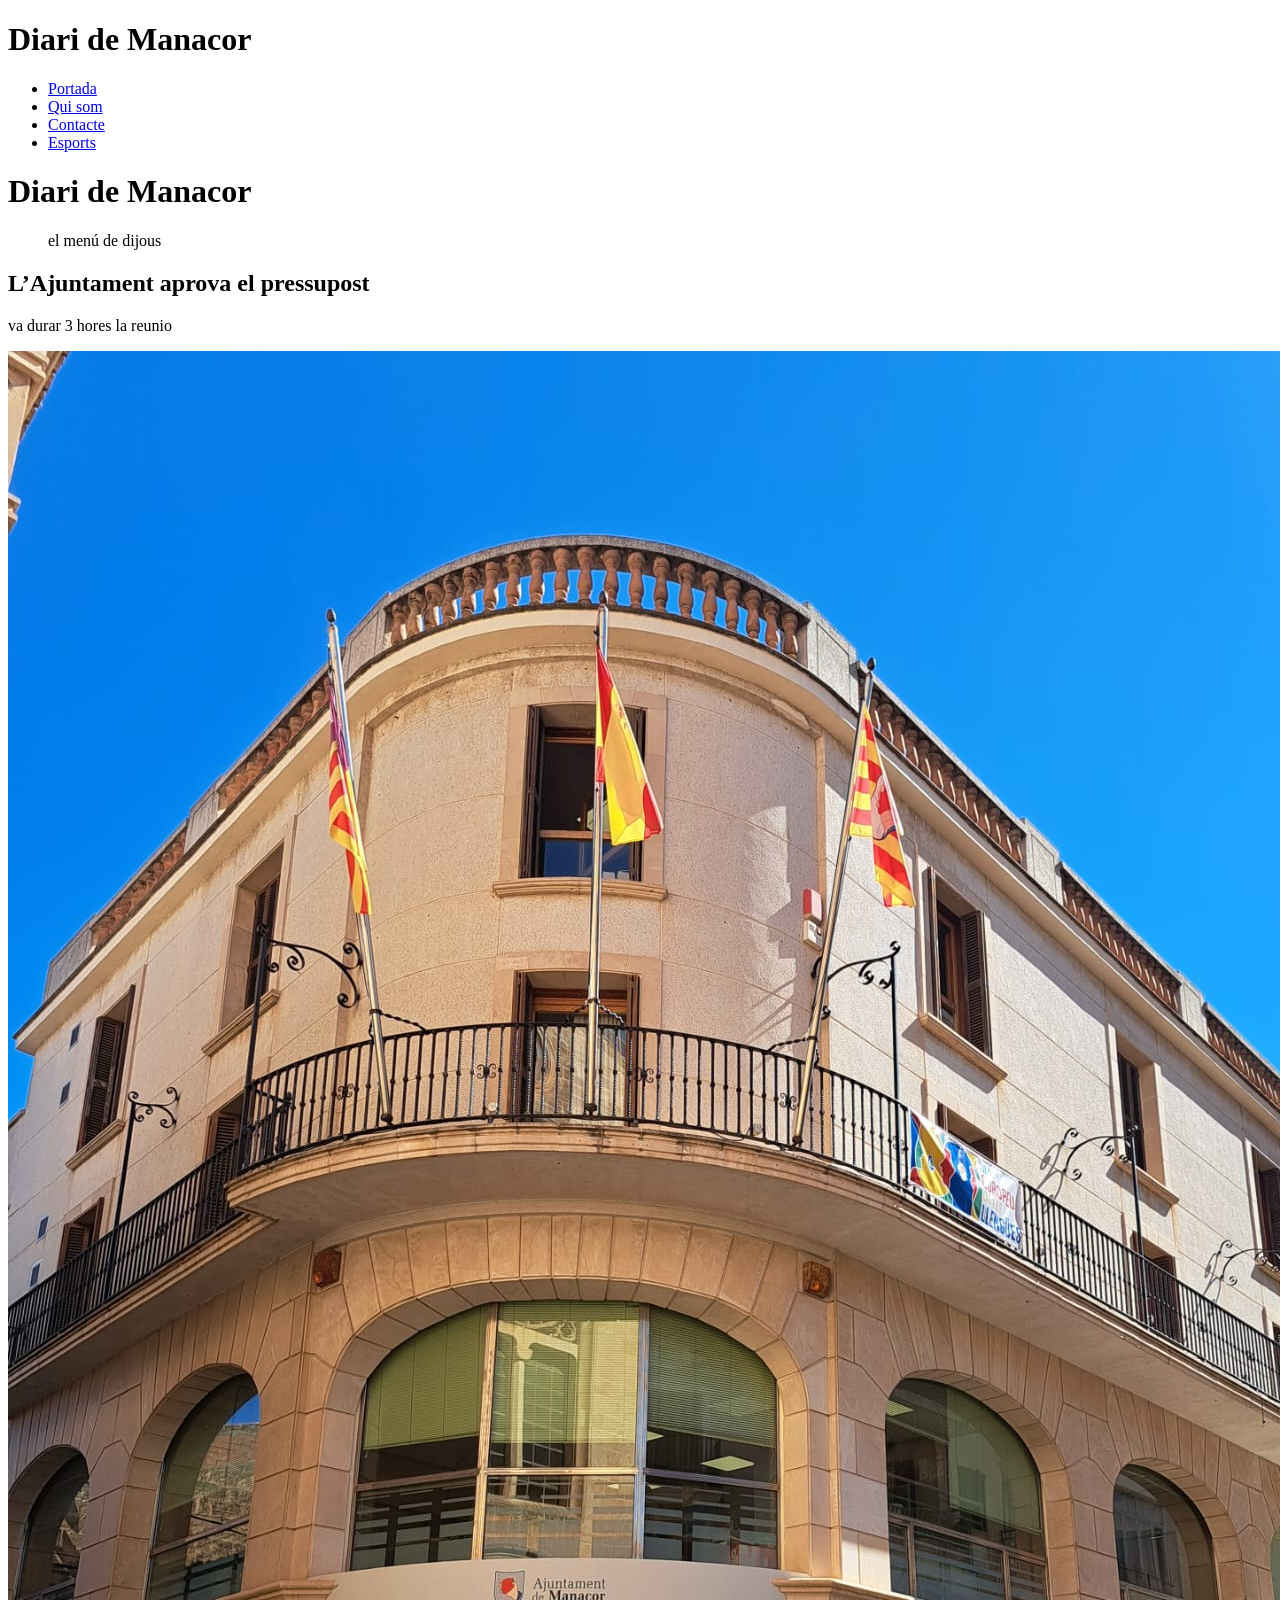
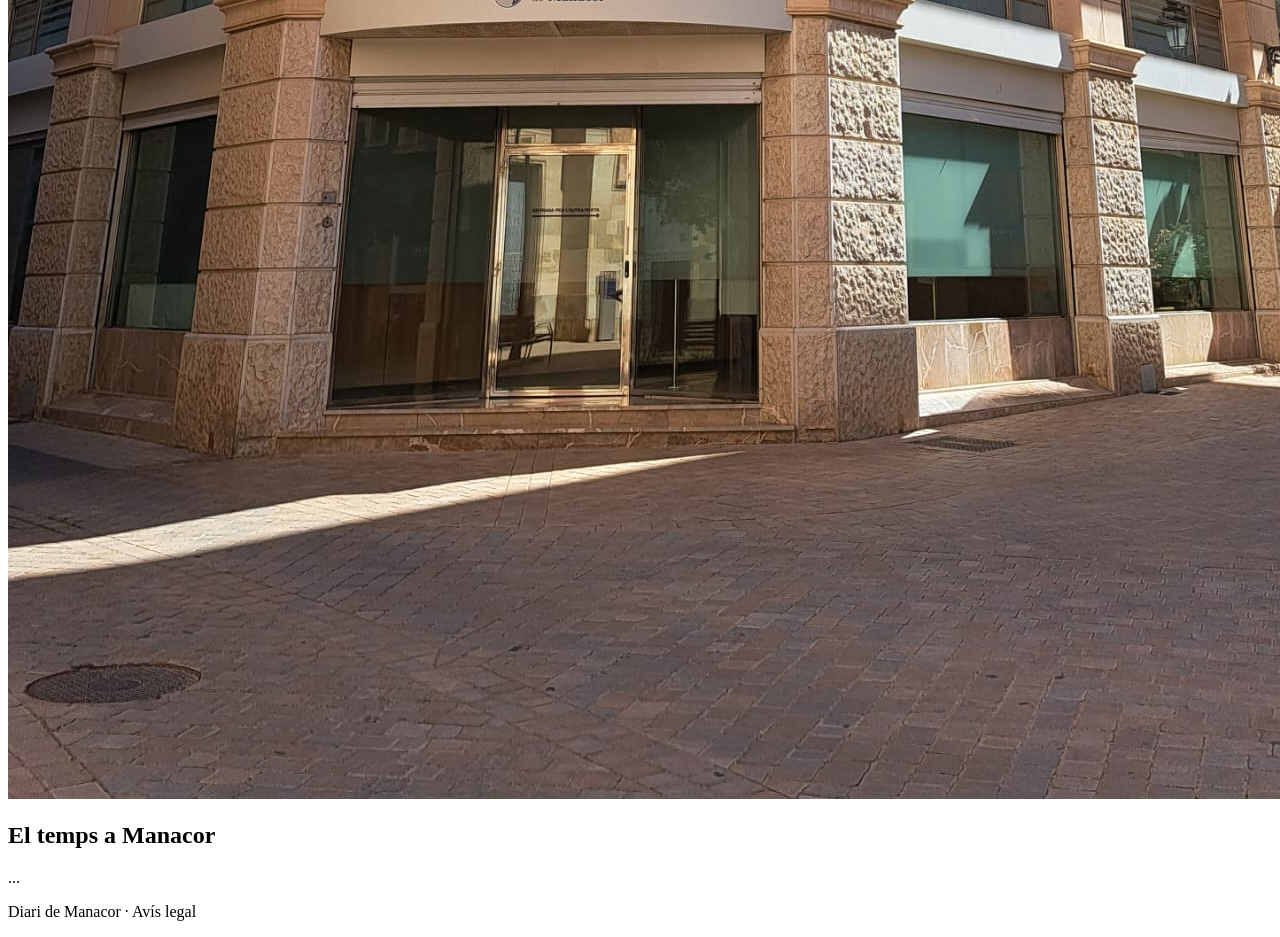
==== index.html @ 1ee50137 "primer commit" ====
<!DOCTYPE html>
<html lang="ca">
<head>
	<meta charset="utf-8">
	<title>Diari de Manacor</title>
</head>
<h1>
	Diari de Manacor
</h1>
<ul>
	<li><a href="index.html">Portada</a></li>
	<li><a href="qui-som.html">Qui som</a></li>
	<li><a href="contacte.html">Contacte</a></li>
	<li><a href="noticies/esports.html">Esports</a></li>
</ul>
<body>
	<header>
		<h1>Diari de Manacor</h1>
	</header>
	<nav>
		<ul>el menú de dijous</ul>
	</nav>
	<main>
		<article>
			<h2>L’Ajuntament aprova el pressupost</h2>
			<p>va durar 3 hores la reunio</p>
			<img src="img/Ajuntament.jpg" alt="Ajuntament de Manacor">
		</article>
		<aside>
			<h2>El temps a Manacor</h2> ...
		</aside>
	</main>
	<footer> <p>Diari de Manacor · Avís legal</p> </footer>
</body>
</html>
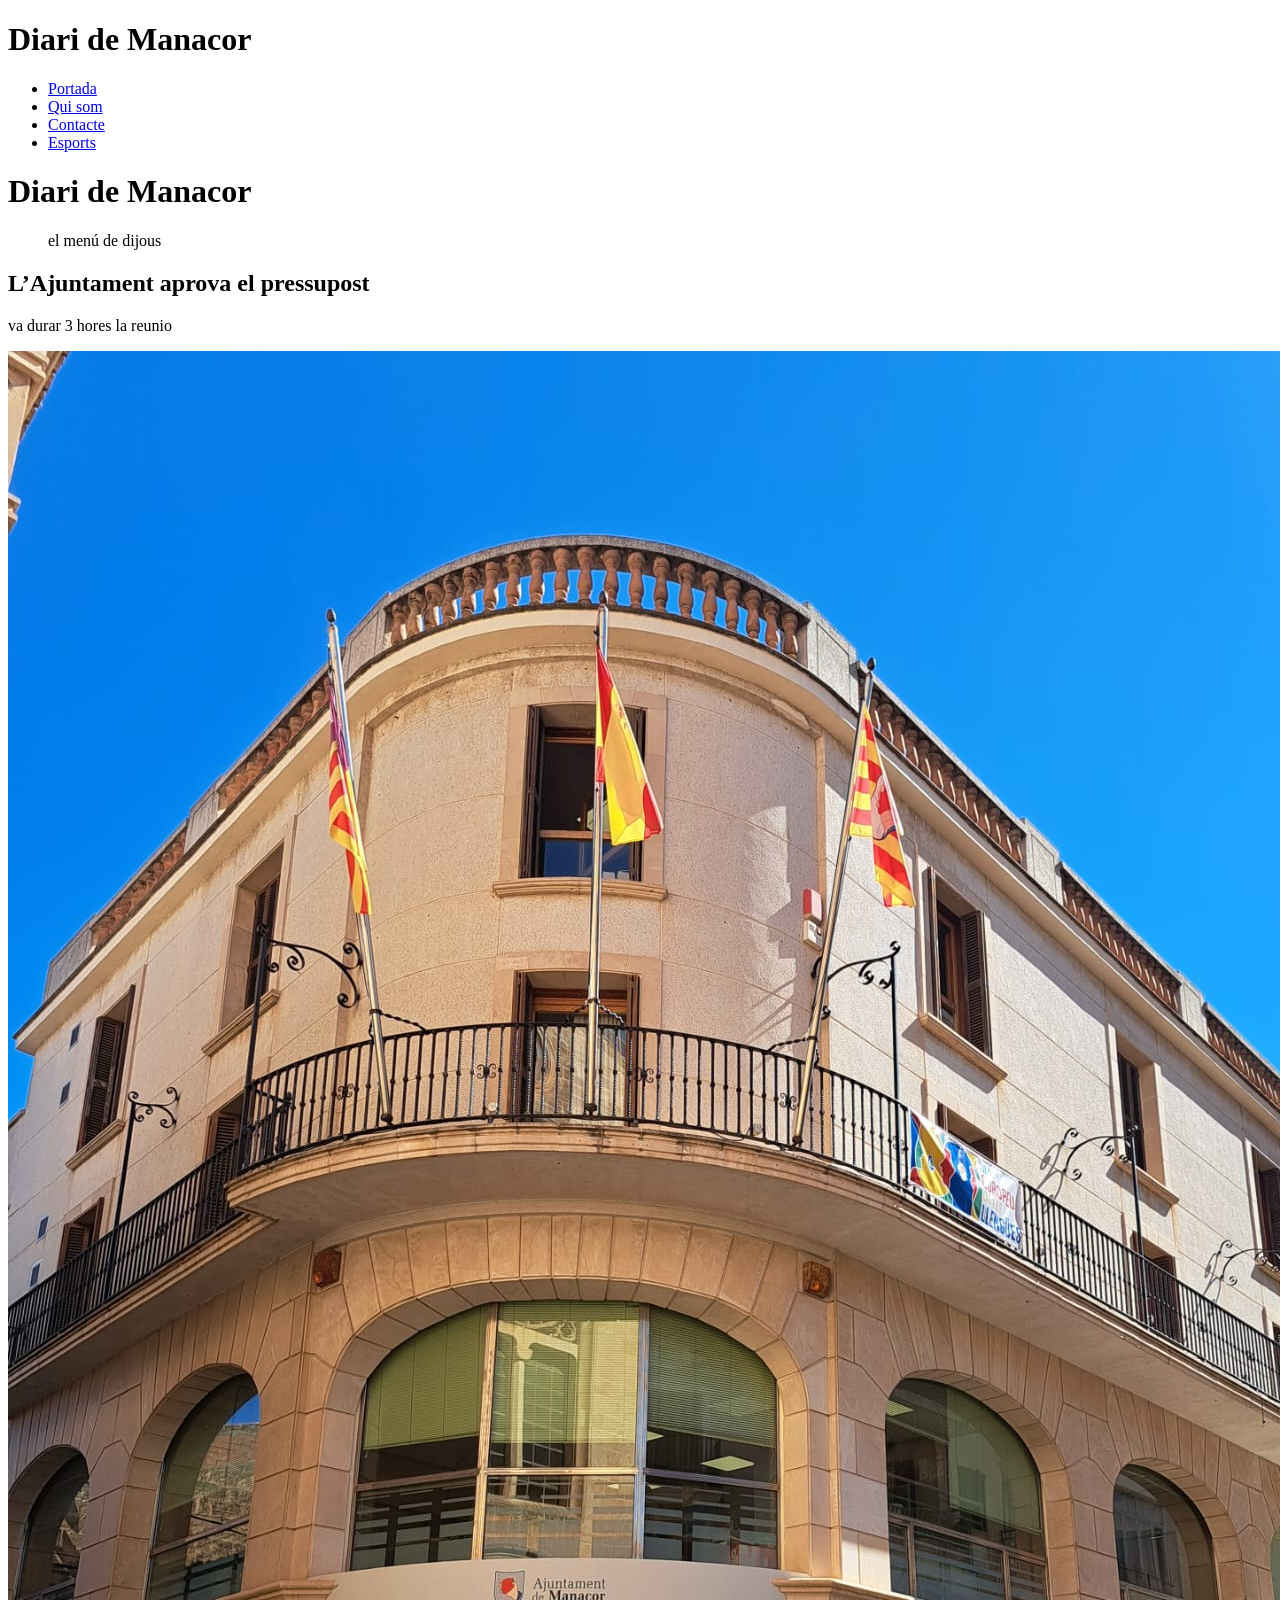
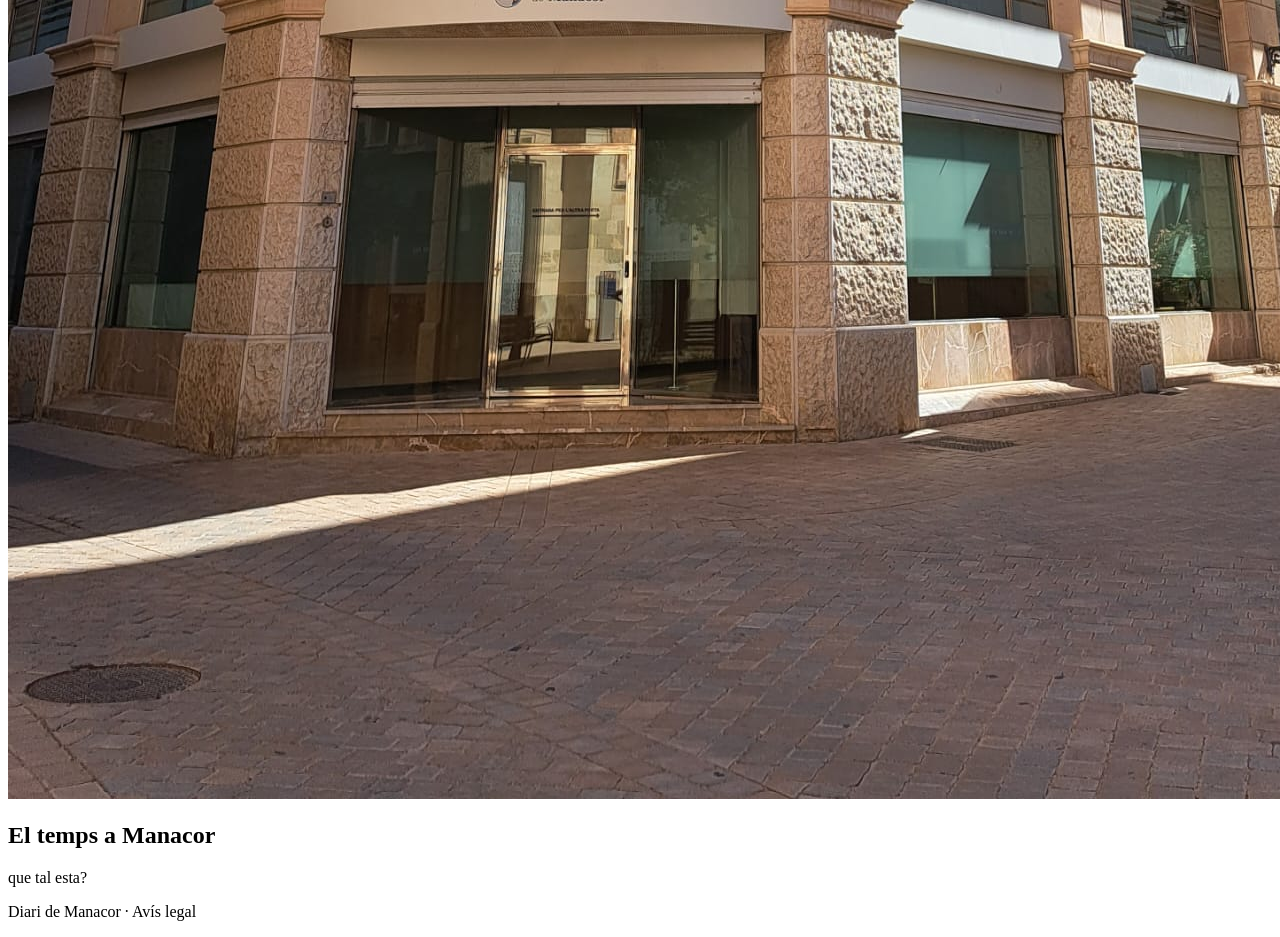
==== commit fda3e430: "tabulacio" ====
--- a/index.html
+++ b/index.html
@@ -27,9 +27,12 @@
 			<img src="img/Ajuntament.jpg" alt="Ajuntament de Manacor">
 		</article>
 		<aside>
-			<h2>El temps a Manacor</h2> ...
+			<h2>El temps a Manacor</h2>
+			<p>que tal esta?</p>
 		</aside>
 	</main>
-	<footer> <p>Diari de Manacor · Avís legal</p> </footer>
+	<footer>
+		<p>Diari de Manacor · Avís legal</p>
+	</footer>
 </body>
 </html>
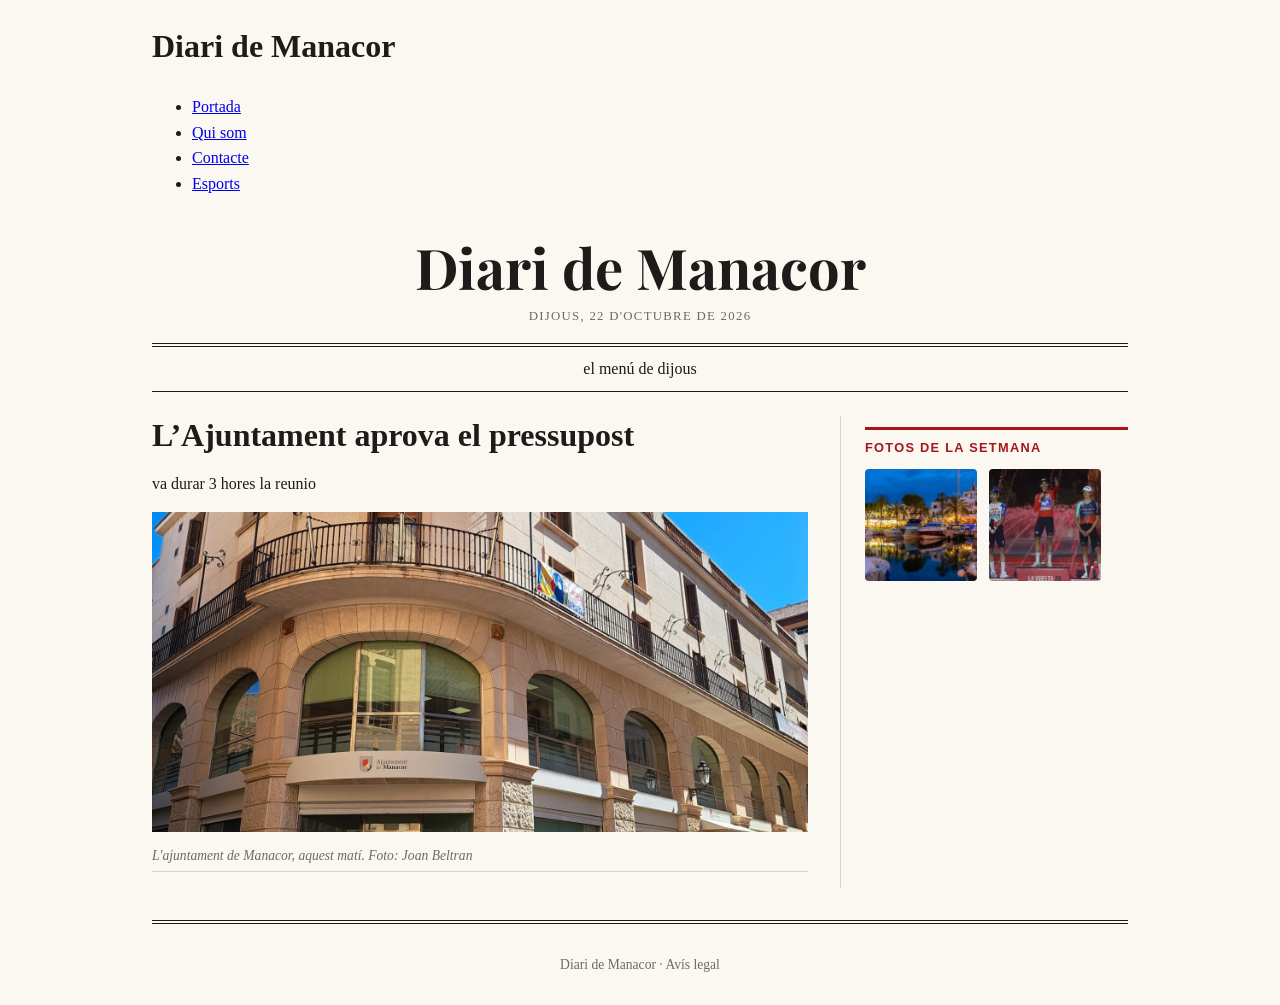
==== commit 45d0d9ab: "El Diari amb full d'estil i fotos amb object-fit" ====
--- a/index.html
+++ b/index.html
@@ -3,6 +3,9 @@
 <head>
 	<meta charset="utf-8">
 	<title>Diari de Manacor</title>
+	<link rel="stylesheet" href="css/estils.css">
+	<link rel="stylesheet" href="https://fonts.googleapis.com/css2?
+family=Playfair+Display:wght@700&display=swap">
 </head>
 <h1>
 	Diari de Manacor
@@ -16,19 +19,24 @@
 <body>
 	<header>
 		<h1>Diari de Manacor</h1>
+		<p class="data">Dijous, 22 d'octubre de 2026</p>
 	</header>
 	<nav>
 		<ul>el menú de dijous</ul>
 	</nav>
-	<main>
+	<main class="amb-lateral">
 		<article>
 			<h2>L’Ajuntament aprova el pressupost</h2>
 			<p>va durar 3 hores la reunio</p>
-			<img src="img/Ajuntament.jpg" alt="Ajuntament de Manacor">
+			<figure>
+				<img src="img/Ajuntament.jpg" alt="Ajuntament de Manacor">
+				<figcaption>L'ajuntament de Manacor, aquest matí. Foto: Joan Beltran</figcaption>
+			</figure>
 		</article>
 		<aside>
-			<h2>El temps a Manacor</h2>
-			<p>que tal esta?</p>
+			<h2>Fotos de la setmana</h2>
+			<img class="miniatura" src="img/portada.jpg" alt="El port de Manacor">
+			<img class="miniatura" src="noticies/img/vueltaenric.jpg" alt="Lluis guanya la volta">
 		</aside>
 	</main>
 	<footer>
--- a/css/estils.css
+++ b/css/estils.css
@@ -0,0 +1,117 @@
+* { box-sizing: border-box; }
+
+:root {
+--tinta: #1d1c1a;
+--paper: #fbf8f1;
+--gris: #6f6a61;
+--ratlla: #d8d3c9;
+--vermell: #a4161a;
+}
+
+body {
+font-family: Georgia, 'Times New Roman', serif;
+line-height: 1.6;
+color: var(--tinta);
+background-color: var(--paper);
+max-width: 64rem;
+margin: 0 auto;
+padding: 0 1.5rem;
+}
+
+header {
+text-align: center;
+padding: 1.5rem 0 1rem;
+border-bottom: 4px double var(--tinta);
+}
+header h1 {
+font-family: 'Playfair Display', Georgia, serif;
+font-size: 3.5rem;
+line-height: 1.1;
+margin: 0;
+}
+.data {
+font-size: 0.8rem;
+color: var(--gris);
+text-transform: uppercase;
+letter-spacing: 0.1em;
+margin: 0.5rem 0 0;
+}
+nav {
+border-bottom: 1px solid var(--tinta);
+margin-bottom: 1.5rem;
+}
+nav ul {
+list-style: none;
+margin: 0;
+padding: 0.6rem 0;
+display: flex; /* cap. 5 */
+justify-content: center; /* cap. 5 */
+gap: 2rem; /* cap. 5 */
+}
+nav a {
+color: var(--tinta);
+text-decoration: none;
+font-family: Arial, Helvetica, sans-serif;
+font-size: 0.85rem;
+font-weight: bold;
+text-transform: uppercase;
+letter-spacing: 0.1em;
+}
+.amb-lateral {
+display: flex; /* cap. 5 */
+gap: 2rem; /* cap. 5 */
+}
+.amb-lateral article {
+flex: 1; /* cap. 5 */
+}
+aside {
+width: 18rem;
+border-left: 1px solid var(--ratlla);
+padding-left: 1.5rem;
+}
+aside h2 {
+font-family: Arial, Helvetica, sans-serif;
+font-size: 0.8rem;
+text-transform: uppercase;
+letter-spacing: 0.1em;
+color: var(--vermell);
+border-top: 3px solid var(--vermell);
+padding-top: 0.5rem;
+}
+figure { margin: 0 0 1rem; }
+figure img {
+width: 100%;
+height: 20rem;
+}
+figure img {
+width: 100%;
+height: 20rem;
+object-fit: cover;
+}
+figcaption {
+font-size: 0.85rem;
+font-style: italic;
+color: var(--gris);
+border-bottom: 1px solid var(--ratlla);
+padding: 0.3rem 0;
+}
+article h2 {
+font-size: 2rem;
+line-height: 1.2;
+margin: 0 0 0.75rem;
+}
+.miniatura {
+width: 7rem;
+height: 7rem;
+object-fit: cover;
+border-radius: 4px;
+margin: 0 0.5rem 0.5rem 0;
+}
+footer {
+border-top: 4px double var(--tinta);
+margin-top: 2rem;
+padding: 1rem 0;
+text-align: center;
+font-size: 0.85rem;
+color: var(--gris);
+}
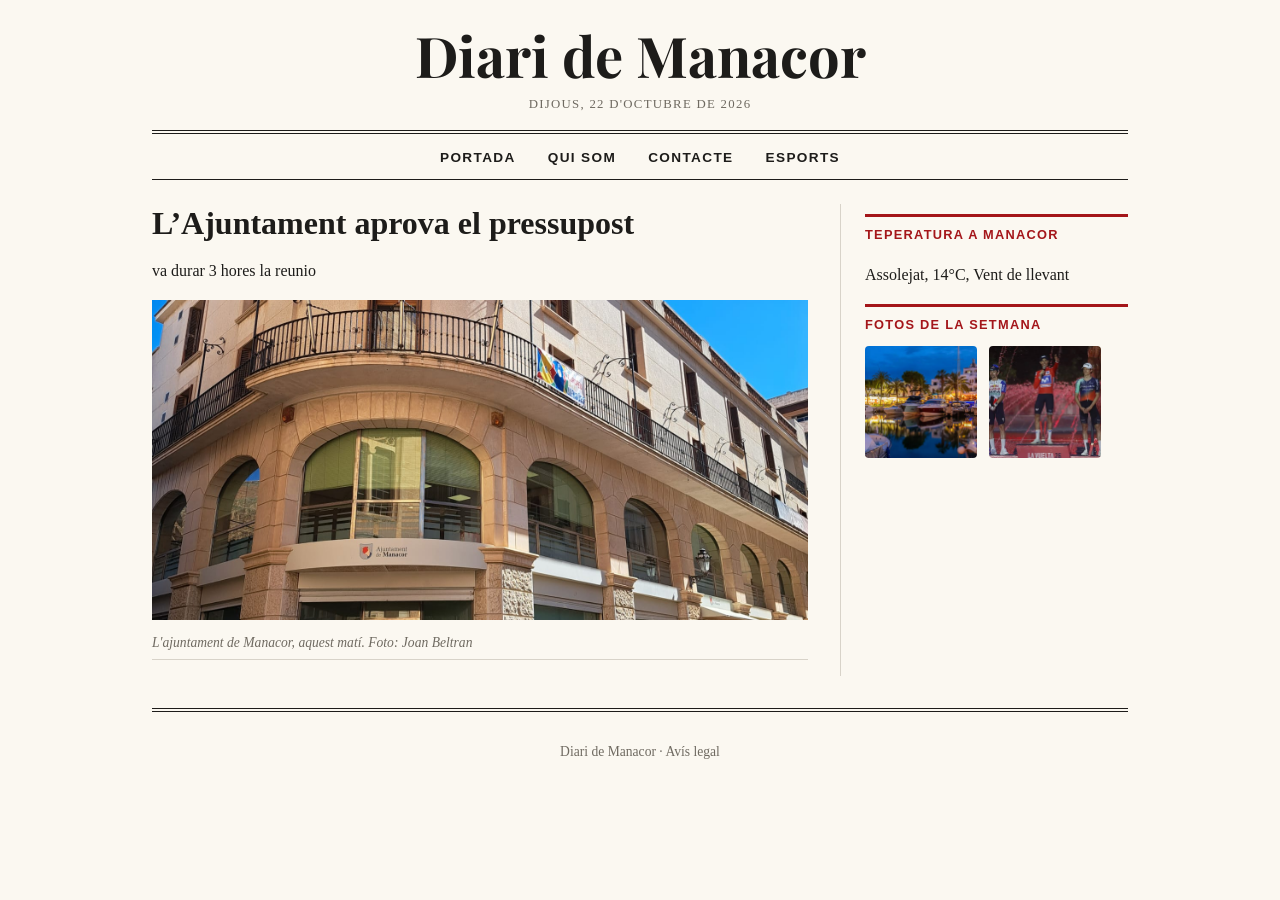
==== commit b38f77f0: "Corregit" ====
--- a/index.html
+++ b/index.html
@@ -7,22 +7,17 @@
 	<link rel="stylesheet" href="https://fonts.googleapis.com/css2?
 family=Playfair+Display:wght@700&display=swap">
 </head>
-<h1>
-	Diari de Manacor
-</h1>
-<ul>
-	<li><a href="index.html">Portada</a></li>
-	<li><a href="qui-som.html">Qui som</a></li>
-	<li><a href="contacte.html">Contacte</a></li>
-	<li><a href="noticies/esports.html">Esports</a></li>
-</ul>
+
 <body>
 	<header>
 		<h1>Diari de Manacor</h1>
 		<p class="data">Dijous, 22 d'octubre de 2026</p>
 	</header>
 	<nav>
-		<ul>el menú de dijous</ul>
+		<ul><li><a href="index.html">Portada</a></li>
+	<li><a href="qui-som.html">Qui som</a></li>
+	<li><a href="contacte.html">Contacte</a></li>
+	<li><a href="noticies/esports.html">Esports</a></li></ul>
 	</nav>
 	<main class="amb-lateral">
 		<article>
@@ -34,6 +29,8 @@
 			</figure>
 		</article>
 		<aside>
+			<h2>Teperatura a manacor</h2>
+			<p>Assolejat, 14°C, Vent de llevant</p>
 			<h2>Fotos de la setmana</h2>
 			<img class="miniatura" src="img/portada.jpg" alt="El port de Manacor">
 			<img class="miniatura" src="noticies/img/vueltaenric.jpg" alt="Lluis guanya la volta">
